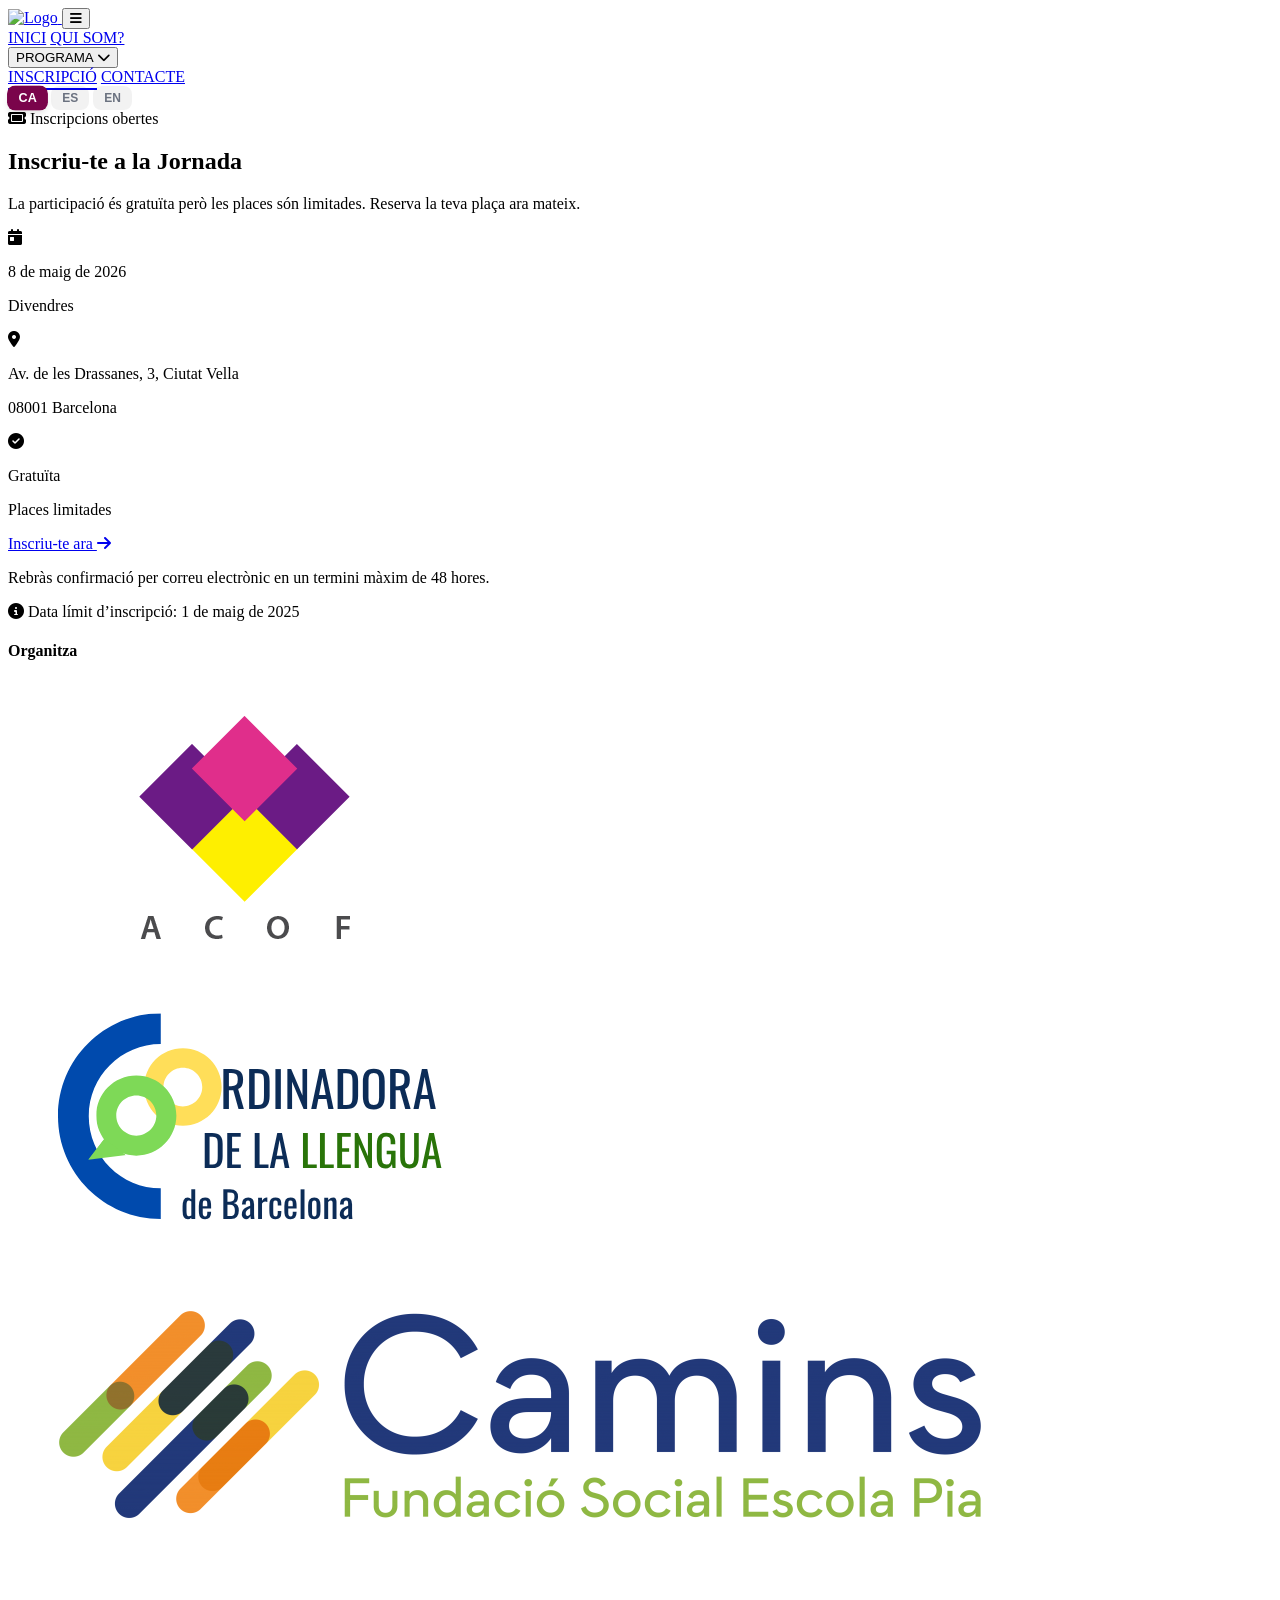
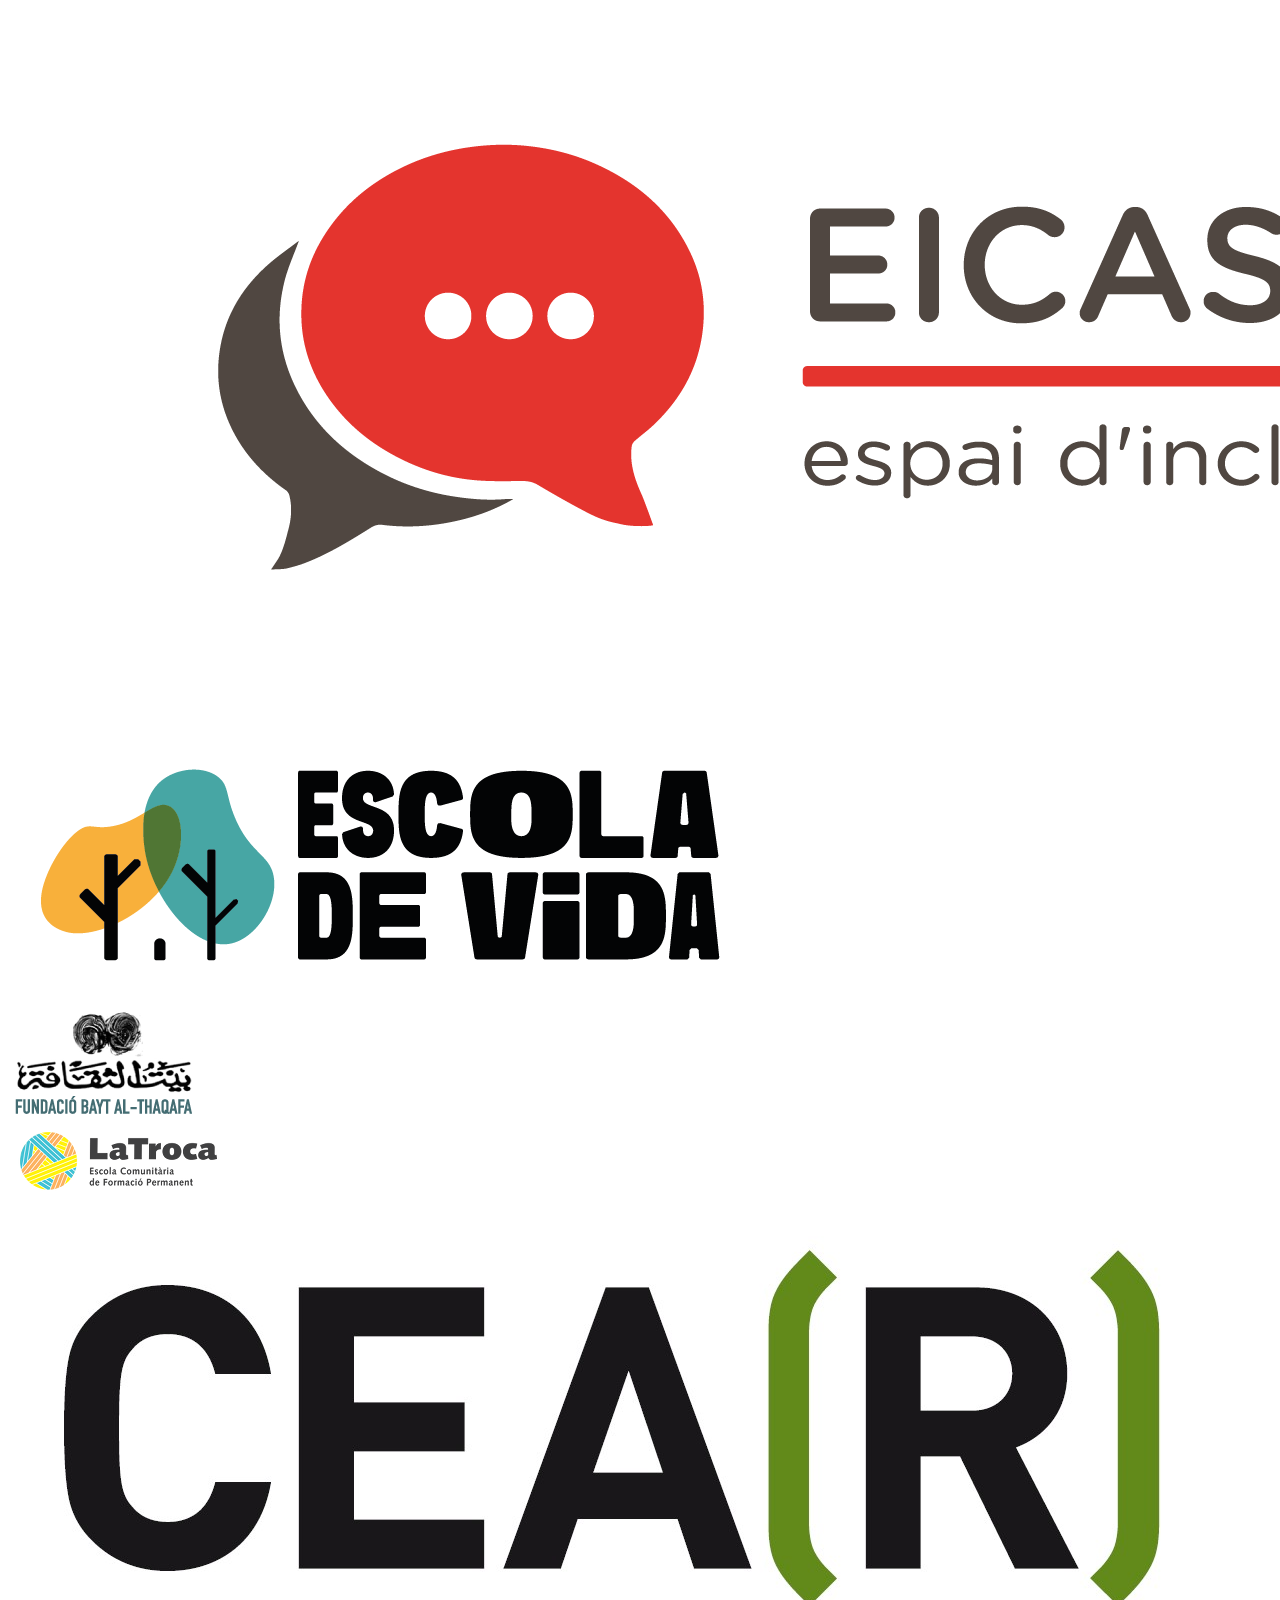
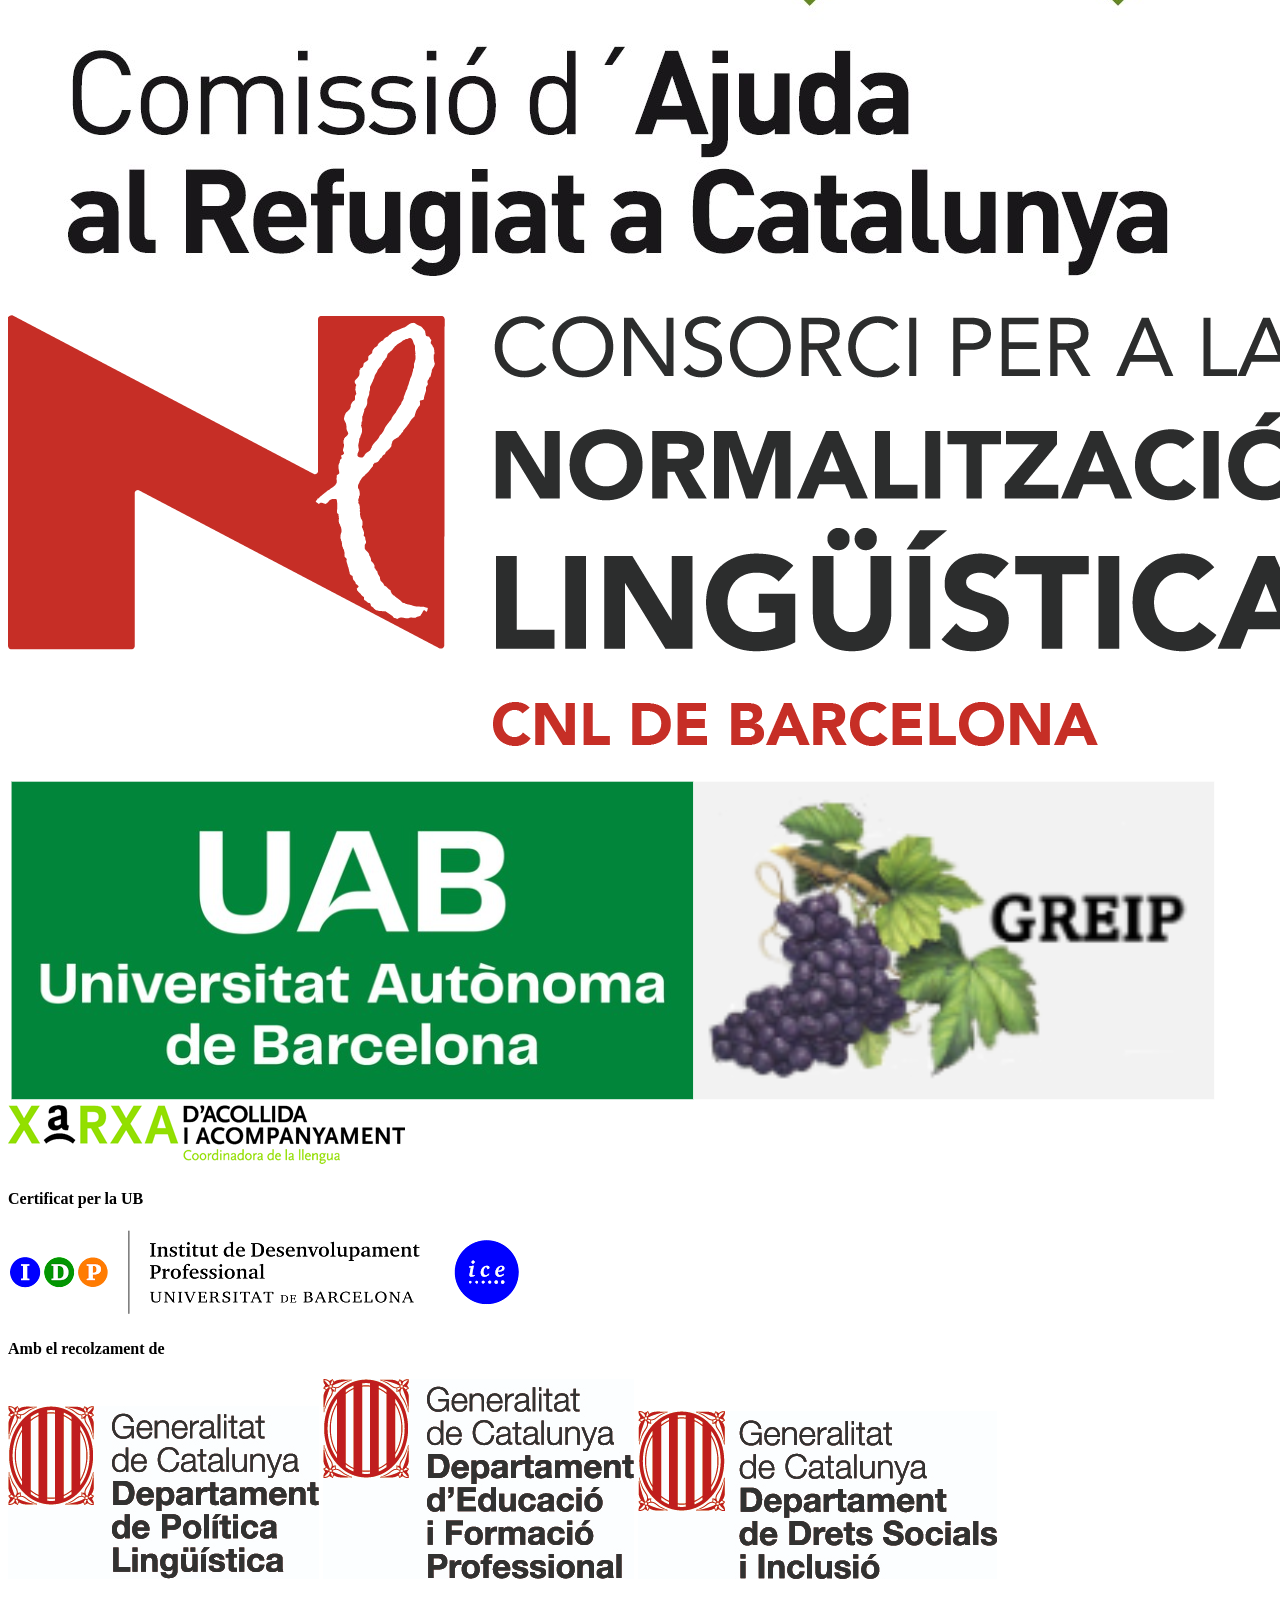
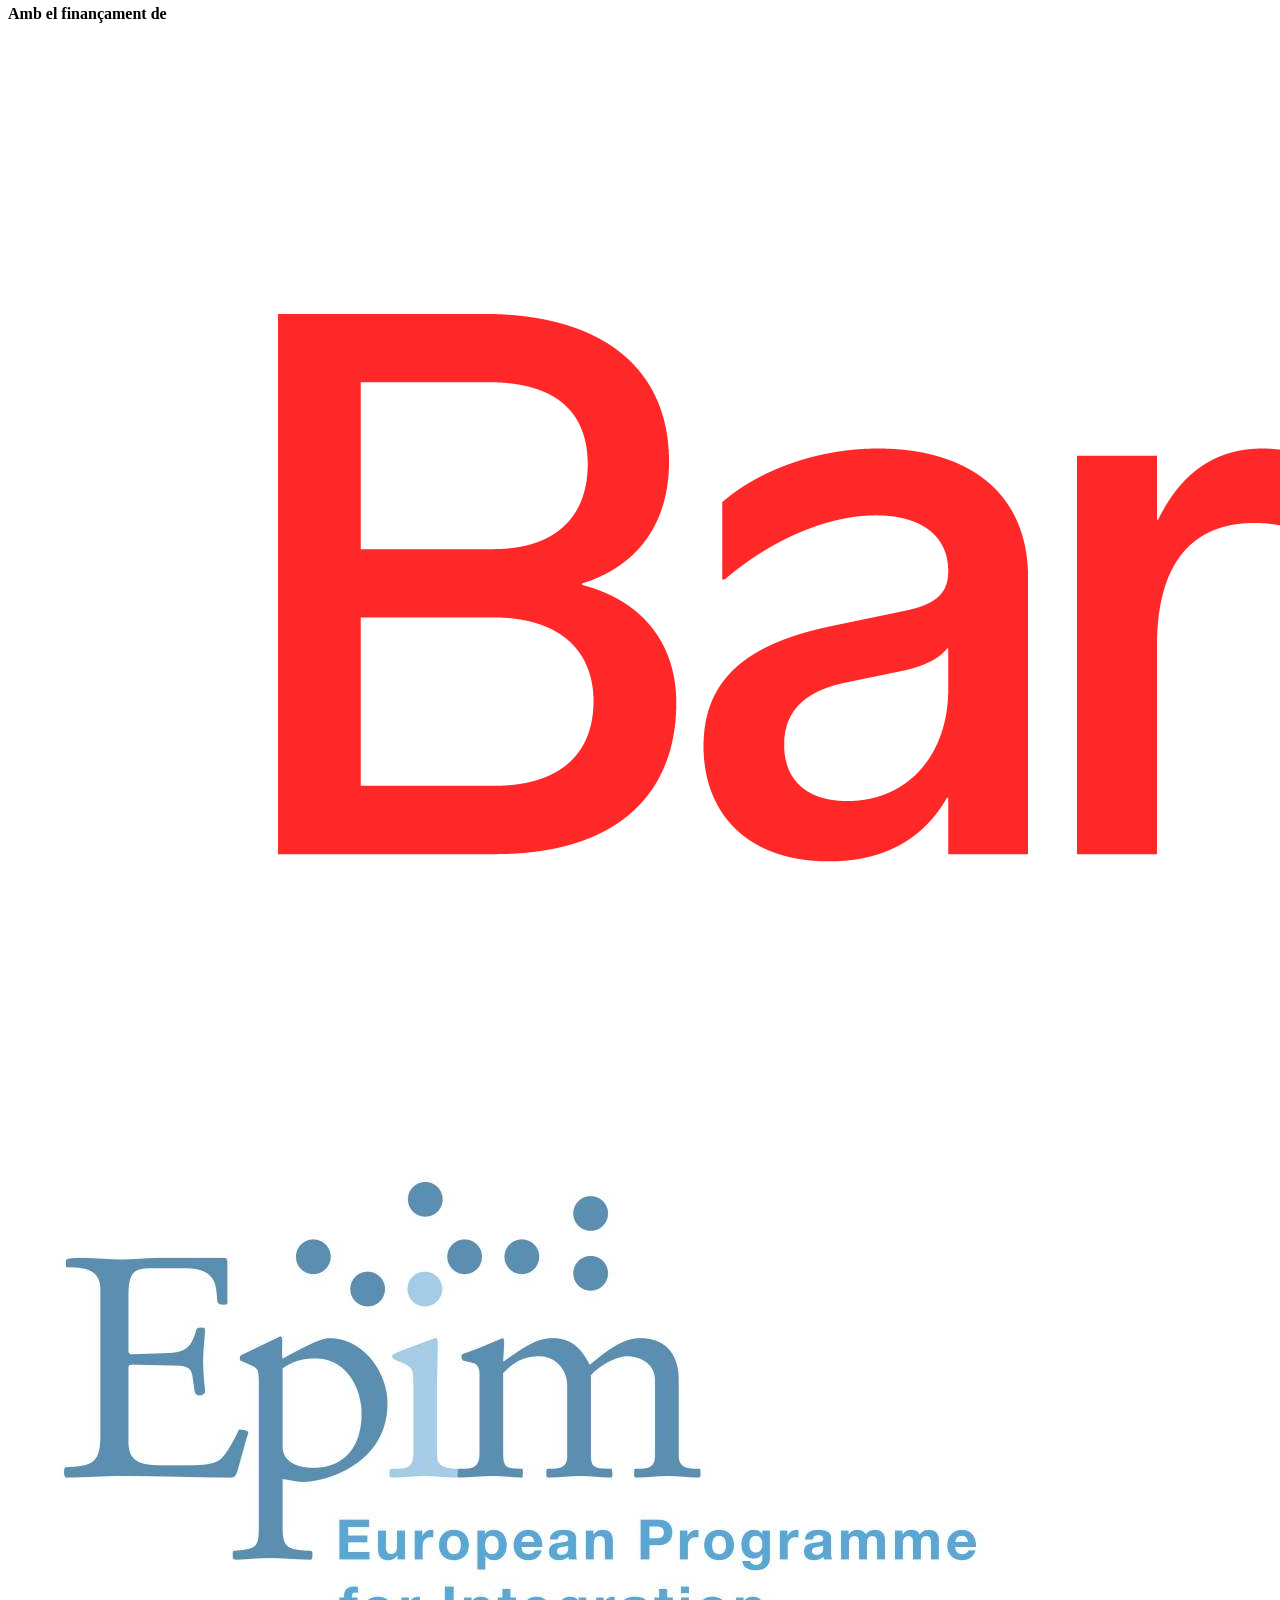
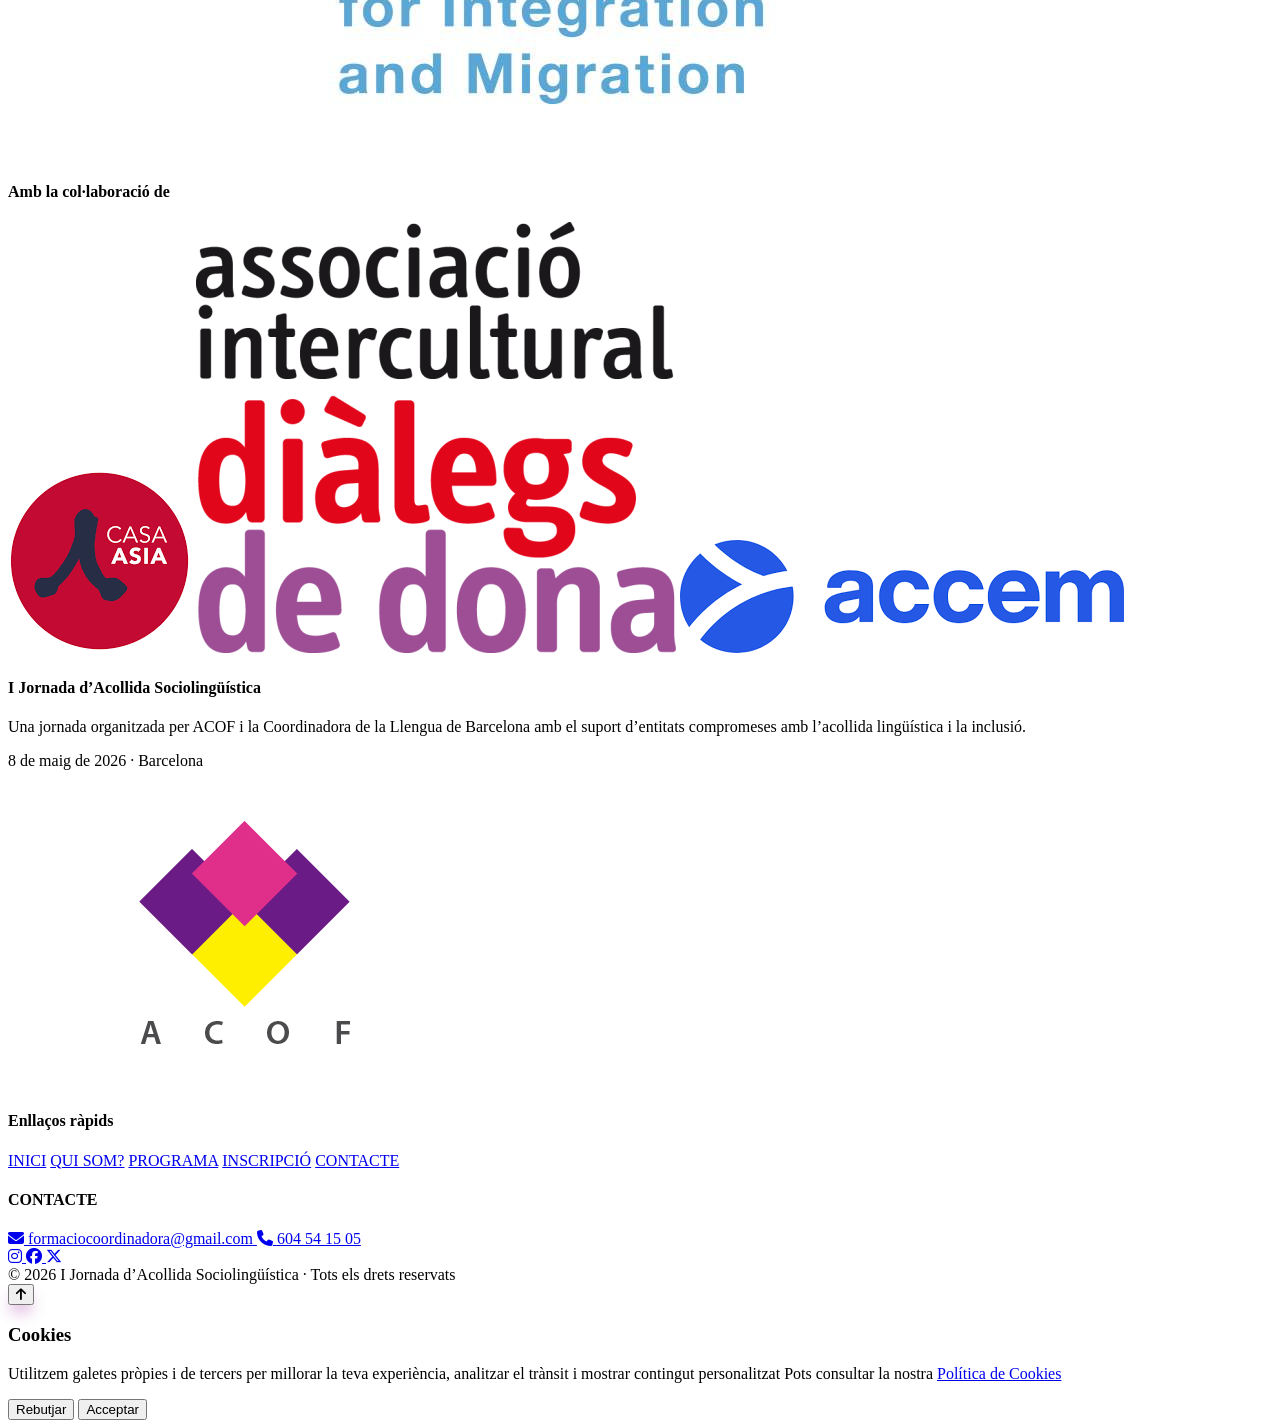
==== inscripcion.html @ dc65380c "Add files via upload" ====
<!DOCTYPE html>
<html lang="ca">

<head>
    <meta charset="UTF-8">
    <meta name="viewport" content="width=device-width, initial-scale=1.0">
    <title data-key="inscripcioTitle">Inscripció - I Jornada d’Acollida Sociolingüística</title>
    <script src="https://cdn.tailwindcss.com"></script>
    <link rel="stylesheet" href="https://cdnjs.cloudflare.com/ajax/libs/font-awesome/6.6.0/css/all.min.css">
    <link rel="stylesheet" href="css/styles.css">
  <link rel="icon" type="image/png" href="img/iconL.png">

</head>

<body class="font-sans">

    <div id="main-nav"></div>

    <section class="bg-gradient-to-r from-[#7a044b] to-[#9c0a5f] text-white py-24 p-7">
        <div class="text-center">
            <div class="inline-flex items-center gap-2.5 bg-white/10 backdrop-blur-md border border-white/20 px-6 py-2.5 rounded-3xl">
                <i class="fa-solid fa-ticket text-purple-200 text-xl"></i>
                <span class="uppercase tracking-[2px] text-sm font-semibold text-white"
                    data-key="inscripcioObertes"></span>
            </div>

            <h2 class="text-4xl md:text-5xl font-bold mt-8 mb-5 leading-tight" data-key="inscripcioHeroTitle">
            </h2>
            <p class="text-xl text-purple-100 max-w-2xl mx-auto" data-key="inscripcioHeroDesc">
            </p>
        </div>
    </section>

    <!-- ====================== SECCIÓN INSCRIPCIÓN ====================== -->
    <div class="py-20 bg-gradient-to-br from-purple-50 via-white to-indigo-50">
        <div class="max-w-4xl mx-auto px-6 text-center">

            <!-- Tarjeta principal -->
            <div class="bg-white rounded-3xl shadow-xl p-10 md:p-14 border border-gray-100 max-w-2xl mx-auto">
                <div class="space-y-10">

                    <!-- Dades bàsiques -->
                    <div class="grid grid-cols-1 md:grid-cols-3 gap-8">
                        <div class="text-center md:text-left">
                            <div class="text-[#7a044b] mb-3">
                                <i class="fa-solid fa-calendar-day text-3xl"></i>
                            </div>
                            <p class="font-semibold text-gray-900" data-key="inscripcioDate">8 de maig de 2026</p>
                            <p class="text-sm text-gray-500" data-key="inscripcioDay">Divendres</p>
                        </div>
                        <div class="text-center md:text-left">
                            <div class="text-[#7a044b] mb-3">
                                <i class="fa-solid fa-location-dot text-3xl"></i>
                            </div>
                            <p class="font-semibold text-gray-900" data-key="inscripcioVenue">Av. de les Drassanes, 3,
                                Ciutat Vella</p>
                            <p class="text-sm text-gray-500" data-key="inscripcioAddress">08001 Barcelona</p>
                        </div>
                        <div class="text-center md:text-left">
                            <div class="text-emerald-600 mb-3">
                                <i class="fa-solid fa-circle-check text-3xl"></i>
                            </div>
                            <p class="font-semibold text-emerald-600" data-key="inscripcioGratuita">Gratuïta</p>
                            <p class="text-sm text-gray-500" data-key="inscripcioLimit">Places limitades</p>
                        </div>
                    </div>

                    <!-- Botón principal -->
                    <div class="pt-6">
                        <a href="https://docs.google.com/forms/d/e/1FAIpQLSeLfJR7t_OKzY3__xq3ahS6AjqP7xPOnlgxLMoymoEn6Y68QA/viewform"
                            target="_blank" rel="noopener noreferrer"
                            class="group block w-full bg-gradient-to-r from-[#7a044b] to-[#9c0a5f]  hover: text-white font-semibold text-xl py-7 rounded-2xl transition-all duration-300 shadow-lg shadow-purple-300 hover:shadow-xl hover:scale-[1.02] flex items-center justify-center gap-4">
                            <span data-key="inscripcioBtn">Inscriu-te ara</span>
                            <i
                                class="fa-solid fa-arrow-right text-2xl group-active:translate-x-2 transition-transform"></i>
                        </a>
                    </div>

                    <p class="text-sm text-gray-500" data-key="inscripcioConfirm">
                        Rebràs confirmació per correu electrònic en un termini màxim de 48 hores.
                    </p>
                </div>
            </div>

            <!-- Nota adicional -->
            <div class="mt-10 text-sm text-gray-500 flex items-center justify-center gap-2">
                <i class="fa-solid fa-info-circle"></i>
                Data límit d’inscripció:
                <span class="font-medium text-gray-700" data-key="inscripcioDeadline">1 de maig de 2025</span>
            </div>
        </div>
    </div>

    <div id="main-footer"></div>

    <script src="js/nav.js"></script>
    <script src="js/footer.js"></script>
    <script src="js/script.js"></script>
    <script src="js/lang.js"></script>
  <script src="js/cookis.js"></script>

</body>

</html>
---- css/styles.css ----
/* ================= NAV - INICIO (Home) ================= */
.home-nav {
  background: transparent;
  transition: all 0.45s cubic-bezier(0.4, 0, 0.2, 1);
  will-change: background-color, box-shadow;
}

.home-nav.scrolled {
  background: white;
  backdrop-filter: blur(12px);
  box-shadow: 0 10px 30px -10px rgba(0, 0, 0, 0.12);
}

.home-nav a,
.home-nav button {
  color: #374151;
  transition: color 0.3s ease;
}

.home-nav a:hover {
  color: #ad73ec;
}

.home-nav.scrolled a:hover {
  color: #7a044b;
}

/* Logo */
.nav-logo {
  height: 76px;
  margin-top: 40px;
  transform: scale(1.8);
  transition: all 0.55s cubic-bezier(0.34, 1.56, 0.64, 1);
}

.home-nav.scrolled .nav-logo {
  margin-top: 0;
  transform: scale(1);
  height: 5rem;
}

/* ================= LANG BUTTONS ================= */
.lang-btn {
  padding: 4px 10px;
  border-radius: 8px;
  font-weight: 600;
  font-size: 0.75rem;
  /* text-xs */
  border: 1px solid transparent;
  background-color: rgba(0, 0, 0, 0.05);
  color: #6b7280;
  /* text-gray-500 */
  transition: all 0.3s cubic-bezier(0.4, 0, 0.2, 1);
  cursor: pointer;
}

.lang-btn:hover {
  background-color: rgba(0, 0, 0, 0.1);
}

/* Estado Activo */
.lang-btn.active {
  background-color: #7a044b;
  /* bg-purple-700 */
  color: white !important;
  box-shadow: 0 4px 6px -1px rgba(0, 0, 0, 0.1);
  transform: scale(1.05);
}

/* Ajuste para cuando el nav es transparente (Home) */
.home-nav:not(.scrolled) .lang-btn:not(.active) {
  color: #374151;
  background-color: rgba(255, 255, 255, 0.2);
}


/* ================= NAV NORMAL ================= */
.normal-nav {
  background: white;
  transition: all 0.45s cubic-bezier(0.4, 0, 0.2, 1);
  will-change: transform, box-shadow;
}

.normal-nav.fixed {
  position: fixed !important;
  top: 0;
  box-shadow: 0 10px 30px -10px rgba(0, 0, 0, 0.12);
  animation: navSlideDown 0.45s cubic-bezier(0.34, 1.56, 0.64, 1) forwards;
}

.normal-nav.relative {
  position: relative;
}

@keyframes navSlideDown {
  from {
    transform: translateY(-100%);
    opacity: 0;
  }

  to {
    transform: translateY(0);
    opacity: 1;
  }
}



/* ================= CARRUSEL ================= */
.carousel-container {
  position: relative;
}

/* Scroll */
.program-carousel {
  scrollbar-width: none;
  scroll-behavior: smooth;
  overflow-x: auto;
  padding: 10px 0;
}

.program-carousel::-webkit-scrollbar {
  display: none;
}

/* ================= BOTONES ================= */
.carousel-btn {
  position: absolute;
  top: 50%;
  transform: translateY(-50%);
  background: rgba(255, 255, 255, 0.95);
  border: 2px solid #7a044b;
  color: #7a044b;
  width: 48px;
  height: 48px;
  border-radius: 9999px;
  display: flex;
  align-items: center;
  justify-content: center;
  cursor: pointer;
  z-index: 20;
  transition: all 0.3s ease;
}

/* Desktop botones más grandes */
@media (min-width: 768px) {
  .carousel-btn {
    width: 56px;
    height: 56px;
  }
}

.carousel-btn:hover {
  background: #7a044b;
  color: white;
  transform: translateY(-50%) scale(1.1);
}

.left-btn {
  left: -20px;
}

.right-btn {
  right: -20px;
}

/* En desktop separarlos más */
@media (min-width: 1024px) {
  .left-btn {
    left: -60px;
  }

  .right-btn {
    right: -60px;
  }
}


.bio-text {
  display: -webkit-box;
  line-clamp: 3;
  /* Número de líneas visibles por defecto */
  -webkit-box-orient: vertical;
  overflow: hidden;
  position: relative;
  transition: max-height 0.45s cubic-bezier(0.4, 0, 0.2, 1);
}

.bio-text.expanded {
  line-clamp: unset !important;
  display: block;
  /* Para que fluya naturalmente al expandirse */
}

/* Fade inferior elegante */
.bio-text::after {
  content: "";
  position: absolute;
  bottom: 0;
  left: 0;
  width: 100%;
  height: 4em;
  background: linear-gradient(to bottom, transparent, white);
  pointer-events: none;
  transition: opacity 0.3s ease;
}


/* Quitar fade al expandir */
.bio-text.expanded::after {
  opacity: 0;
}


.nav-link.active {
  position: relative;
}

.nav-link.active::after {
  content: '';
  position: absolute;
  bottom: -5px;
  left: 0;
  width: 100%;
  height: 2px;
  background: currentColor;
}


/* ================= TARJETAS ================= */
.program-card {
  min-width: 85%;
  /* móvil: ocupa casi toda la pantalla */
  max-width: 85%;
  background: white;
  border: 2px solid #e5e7eb;
  border-radius: 20px;
  padding: 20px;
  cursor: pointer;
  transition: all 0.4s ease;
  scroll-snap-align: center;
}

/* Tablet */
@media (min-width: 640px) {
  .program-card {
    min-width: 60%;
    max-width: 60%;
  }
}

/* Desktop */
@media (min-width: 1024px) {
  .program-card {
    min-width: 320px;
    max-width: 320px;
    padding: 28px 24px;
    border-radius: 24px;
  }
}

.program-card:hover {
  border-color: #7a044b;
  box-shadow: 0 10px 20px rgba(139, 0, 139, 0.15);
  transform: translateY(-4px);
}

.program-card.active {
  border-color: #7a044b;
  background-color: #fdf4ff;
}

/* ================= DETALLE ================= */
#program-detail {
  transition: all 0.4s ease;
}



/* ================= DROPDOWN ================= */
.dropdown-content {
  position: absolute;
  top: 100%;
  right: 0;
  background-color: white;
  min-width: 340px;
  box-shadow: 0 10px 25px -5px rgba(0, 0, 0, 0.15);
  border-radius: 12px;
  overflow: hidden;
  z-index: 100;
  margin-top: 8px;
  opacity: 0;
  visibility: hidden;
  transform: translateY(15px);
  transition: all 0.32s cubic-bezier(0.4, 0, 0.2, 1);
}

.dropdown-content.show {
  opacity: 1;
  visibility: visible;
  transform: translateY(0);
}

.dropdown-item {
  padding: 14px 20px;
  display: flex;
  align-items: center;
  gap: 12px;
  transition: all 0.2s ease;
  border-bottom: 1px solid #f3e8ff;
}

.dropdown-item:hover {
  background-color: #f3e8ff;
  color: #7a044b;
}

.dropdown-item:last-child {
  border-bottom: none;
}

.dropdown-time {
  font-weight: 700;
  color: #7a044b;
  width: 100px;
  flex-shrink: 0;
}

/* ================= VIDEO ================= */
.video-bg {
  position: absolute;
  top: 50%;
  left: 50%;
  width: 177.77vh;
  height: 100vh;
  transform: translate(-50%, -50%);
  pointer-events: none;
}

@media (min-aspect-ratio: 16/9) {
  .video-bg {
    width: 100vw;
    height: 56.25vw;
  }
}

/* ==================== SECCIÓN LLOC ==================== */
#lloc .map-container {
  transition: all 0.4s cubic-bezier(0.4, 0, 0.2, 1);
}

#lloc .map-container:hover {
  transform: translateY(-6px);
  box-shadow: 0 25px 50px -12px rgba(139, 0, 139, 0.18);
}

#lloc iframe {
  border-radius: 20px;
  width: 100%;
  height: 580px;
}

/* Responsivo mapa */
@media (max-width: 1024px) {
  #lloc iframe {
    height: 340px;
  }
}

@media (max-width: 640px) {
  #lloc iframe {
    height: 300px;
  }
}

/* Transición suave del icono hamburguesa a X */
#menu-toggle i {
  transition: transform 0.3s ease;
}

#menu-toggle .fa-times {
  transform: rotate(90deg);
}

#back-to-top {
  box-shadow: 0 10px 15px -3px rgba(139, 0, 139, 0.3);
}

#back-to-top:hover {
  transform: translateY(-3px);
  box-shadow: 0 15px 20px -5px rgba(139, 0, 139, 0.4);
}

/* En móvil un poco más pequeño */
@media (max-width: 640px) {
  #back-to-top {
    width: 52px;
    height: 52px;
    bottom: 20px;
    right: 20px;
  }
}

/* ================= MOBILE NAV ================= */

@media (max-width: 768px) {

  /* Ocultar menú por defecto */
  .menu {
    position: absolute;
    top: 100%;
    left: 0;
    width: 100%;
    background: white;
    flex-direction: column;
    align-items: flex-start;
    padding: 20px;
    gap: 16px;
    box-shadow: 0 10px 25px -10px rgba(0, 0, 0, 0.15);

    opacity: 0;
    visibility: hidden;
    transform: translateY(-10px);
    transition: all 0.3s ease;
  }

  /* Mostrar cuando está activo */
  .menu.open {
    opacity: 1;
    visibility: visible;
    transform: translateY(0);
  }

  /* Links más grandes en móvil */
  .menu a,
  .menu button {
    font-size: 1.1rem;
    width: 100%;
  }

  /* Logo */
.nav-logo {
  height: 80px;
  margin-top: 0px;
  transform: scale(1);
}

  .dropdown-content {
    position: static;
    transform: none;
    opacity: 1;
    visibility: visible;
    box-shadow: none;
    margin-top: 8px;
    padding-left: 10px;
    max-height: 0;
    overflow: hidden;
    transition: max-height 0.3s ease;
  }

  .dropdown-content.show {
    max-height: 500px;
    /* suficiente para contenido */
  }

  .dropdown-item {
    padding: 10px 12px;
  }

  /* Quitar animación rara */
  .dropdown-content.hidden {
    display: block;
  }

}

.cookie-banner {
  position: fixed;
  bottom: 20px;
  left: 50%;
  transform: translateX(-50%);
  background: #fff;
  border-radius: 12px;
  box-shadow: 0 10px 30px rgba(0,0,0,0.15);
  padding: 20px 25px;
  max-width: 480px;
  width: 90%;
  z-index: 10000;
  display: none;
  border: 1px solid #ddd;
  font-size: 0.95rem;
  line-height: 1.5;
}

.cookie-content h3 {
  margin: 0 0 12px 0;
  font-size: 1.2rem;
}

.cookie-buttons {
  margin-top: 18px;
  display: flex;
  gap: 10px;
  flex-wrap: wrap;
}

.btn-cookie {
  padding: 10px 18px;
  border-radius: 8px;
  font-weight: 500;
  cursor: pointer;
  transition: all 0.3s;
}

.btn-primary {
  background: #2563eb;
  color: white;
  border: none;
}

.btn-secondary {
  background: #6b7280;
  color: white;
  border: none;
}

.btn-outline {
  background: transparent;
  color: #374151;
  border: 2px solid #374151;
}

@keyframes fade-in {
  from {
    opacity: 0;
    transform: translateY(20px) translateX(-50%);
  }
  to {
    opacity: 1;
    transform: translateY(0) translateX(-50%);
  }
}

.animate-fade-in {
  animation: fade-in 0.4s ease forwards;
}

@media (max-width: 640px) {
  .cookie-banner { bottom: 10px; padding: 18px; }
}
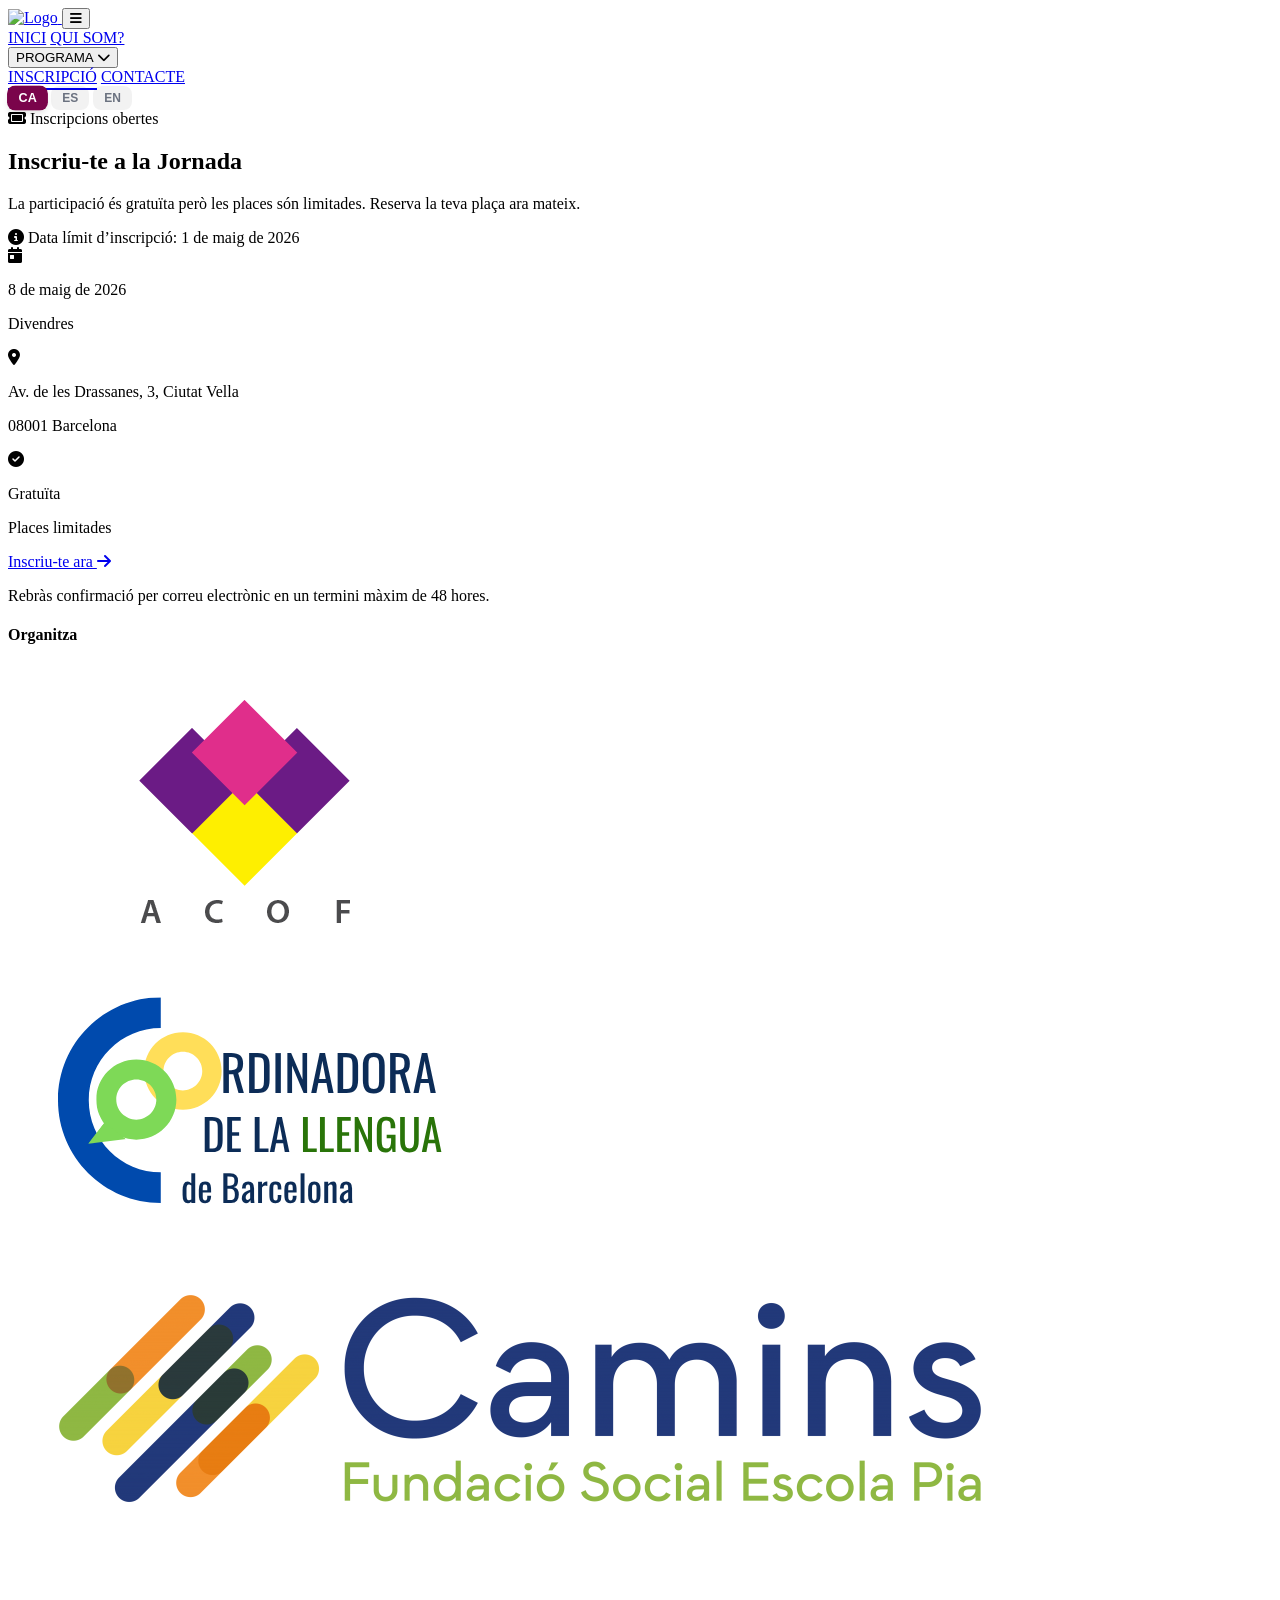
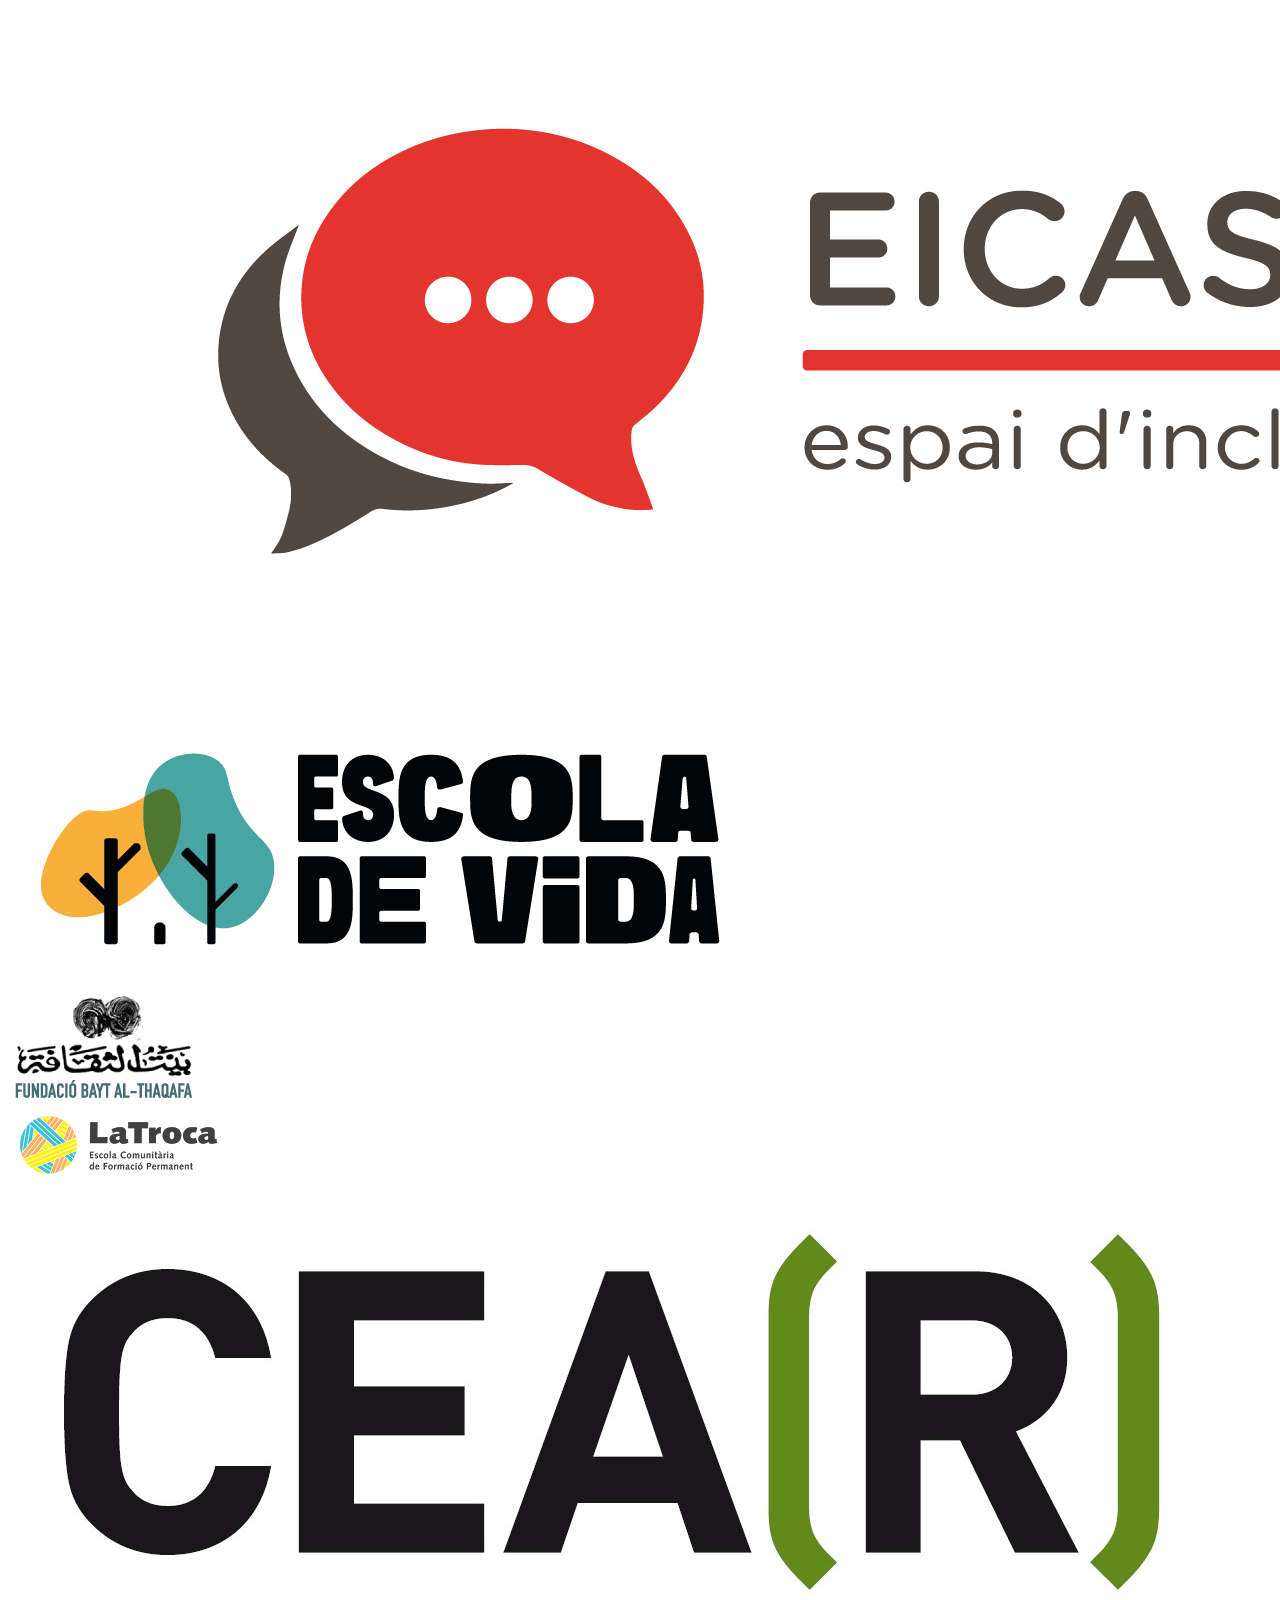
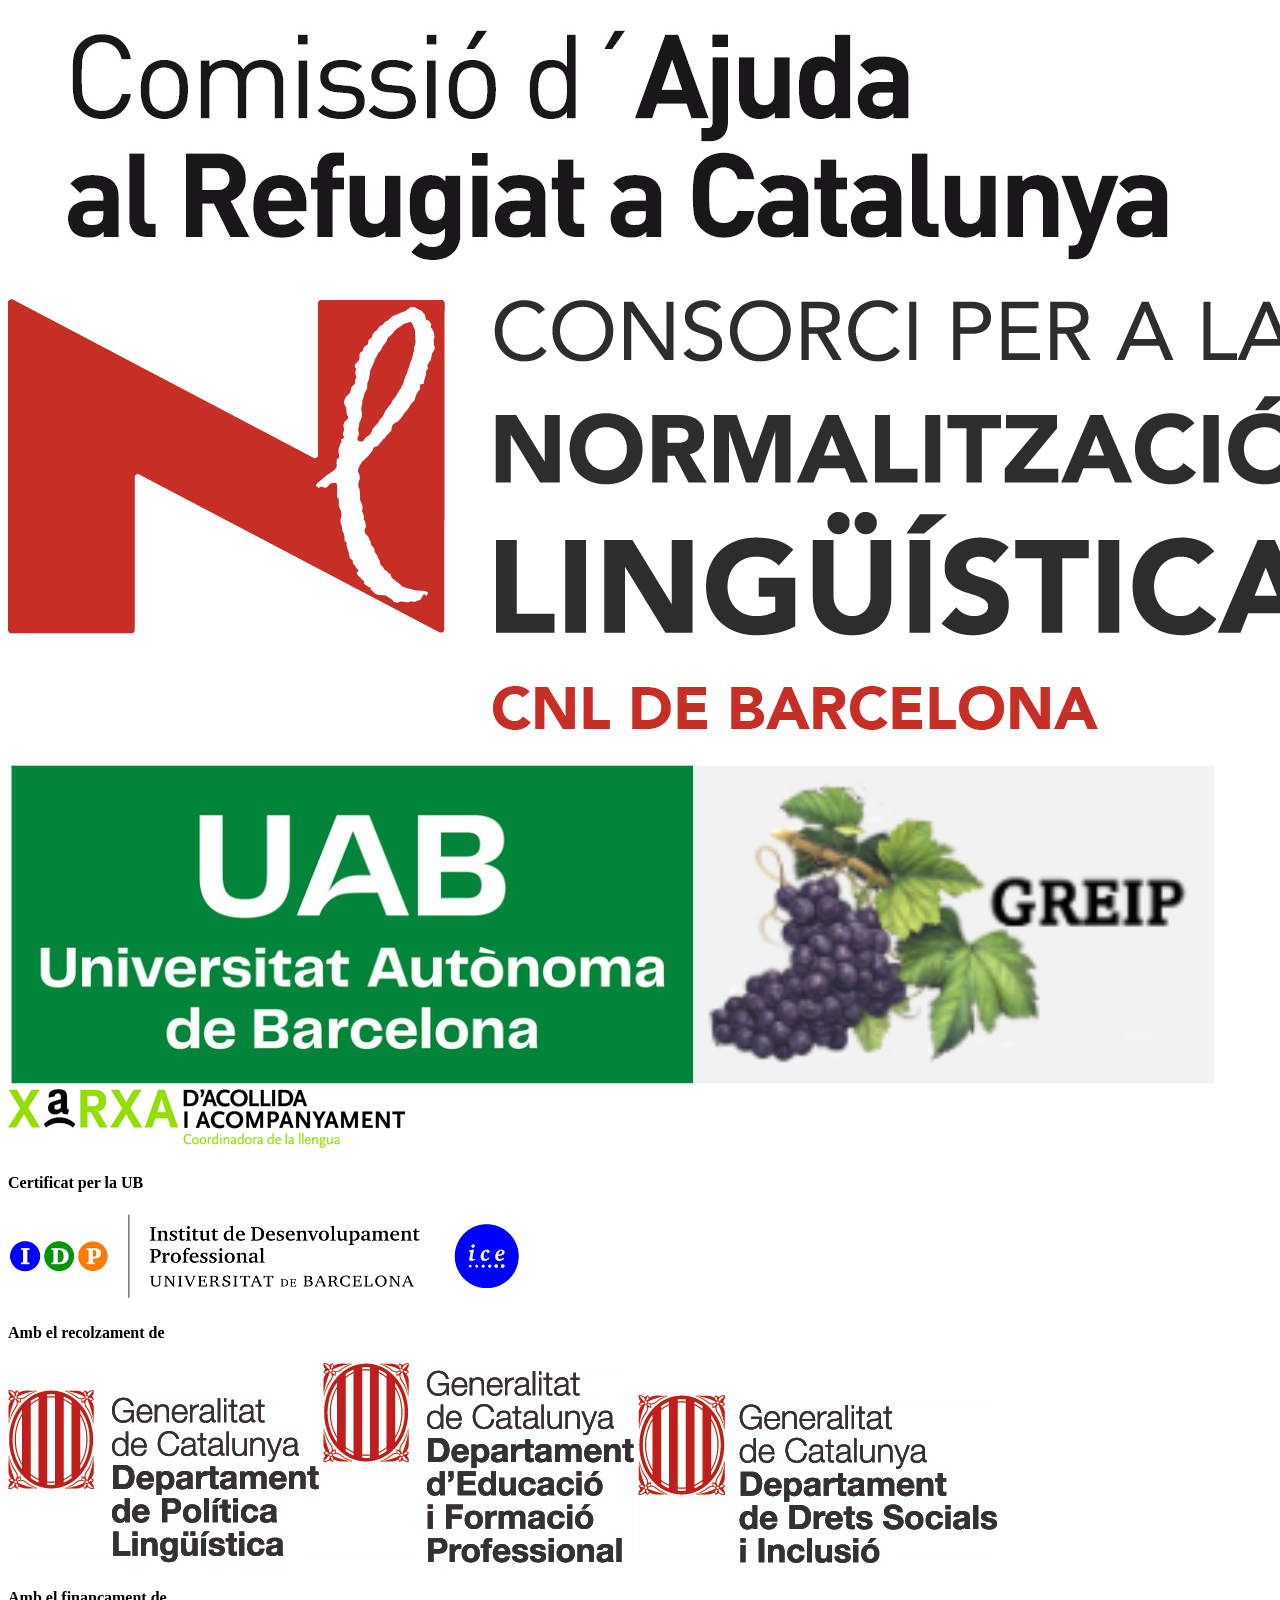
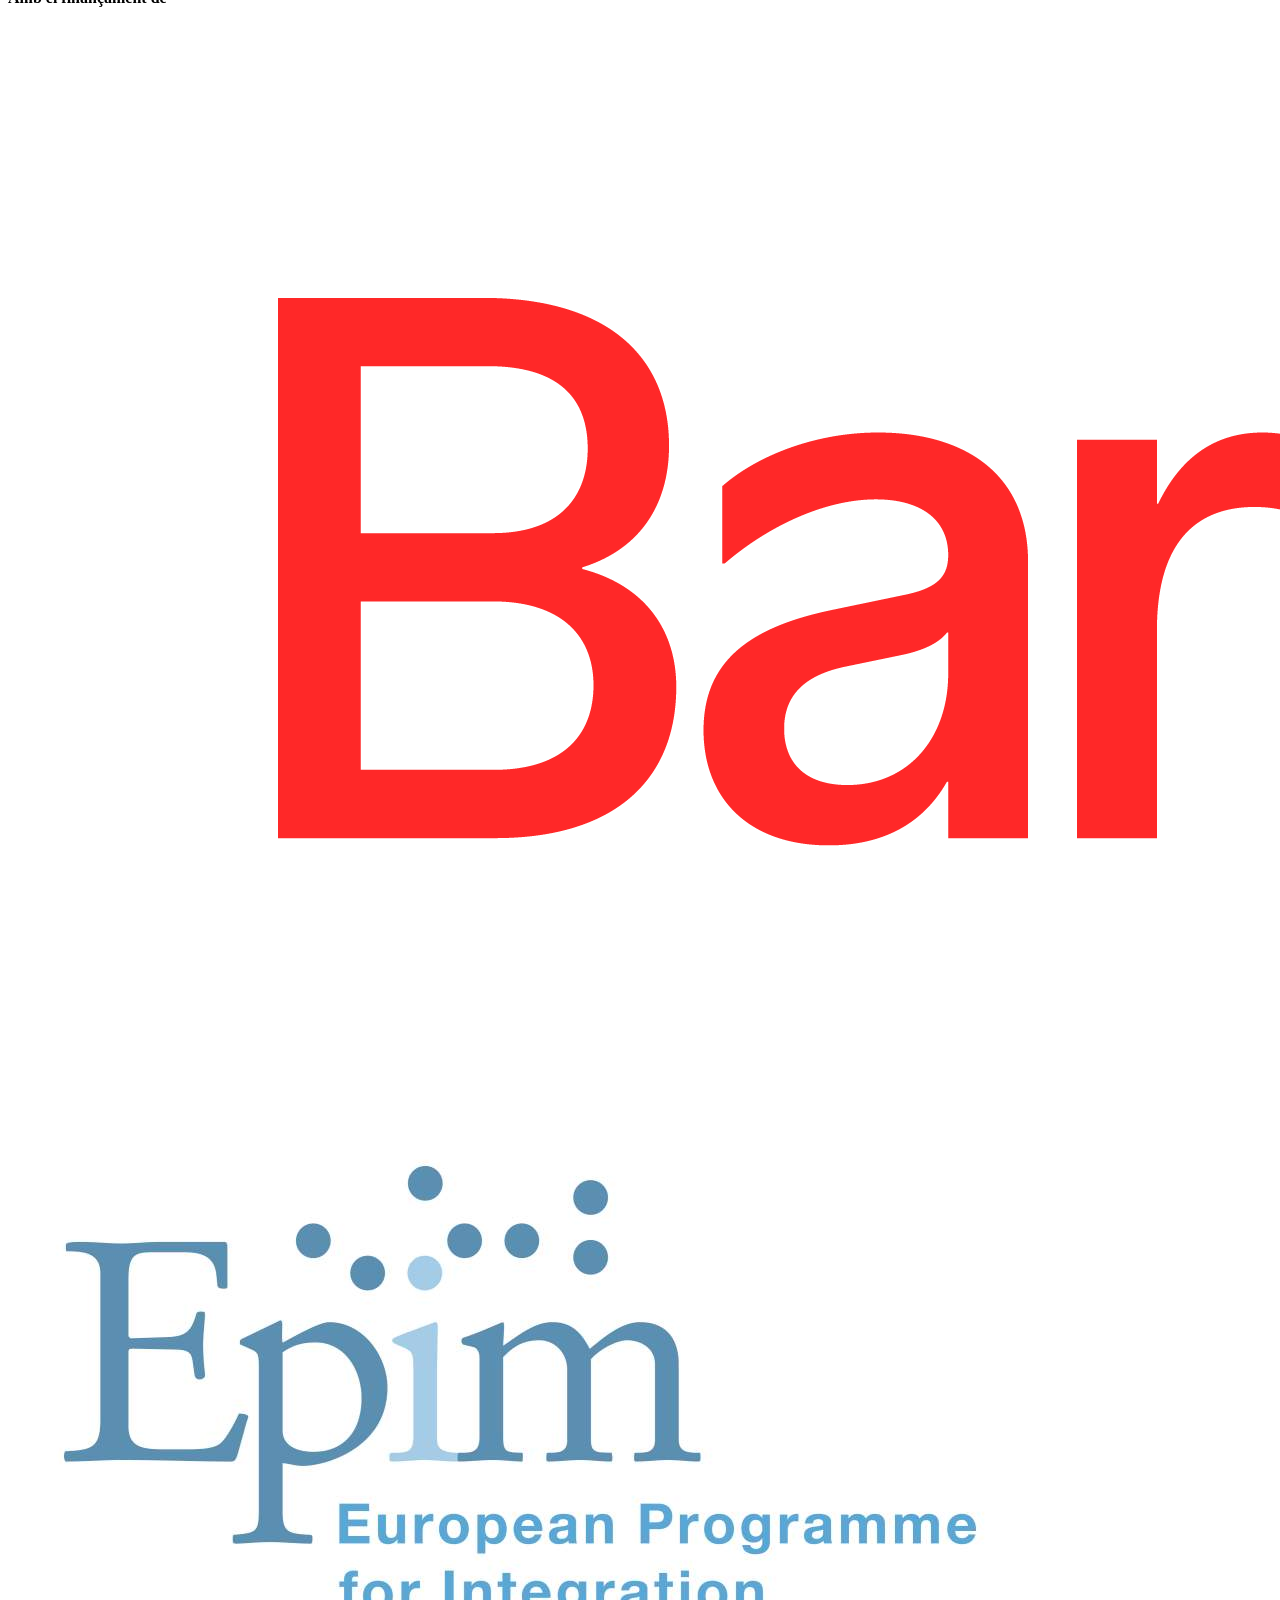
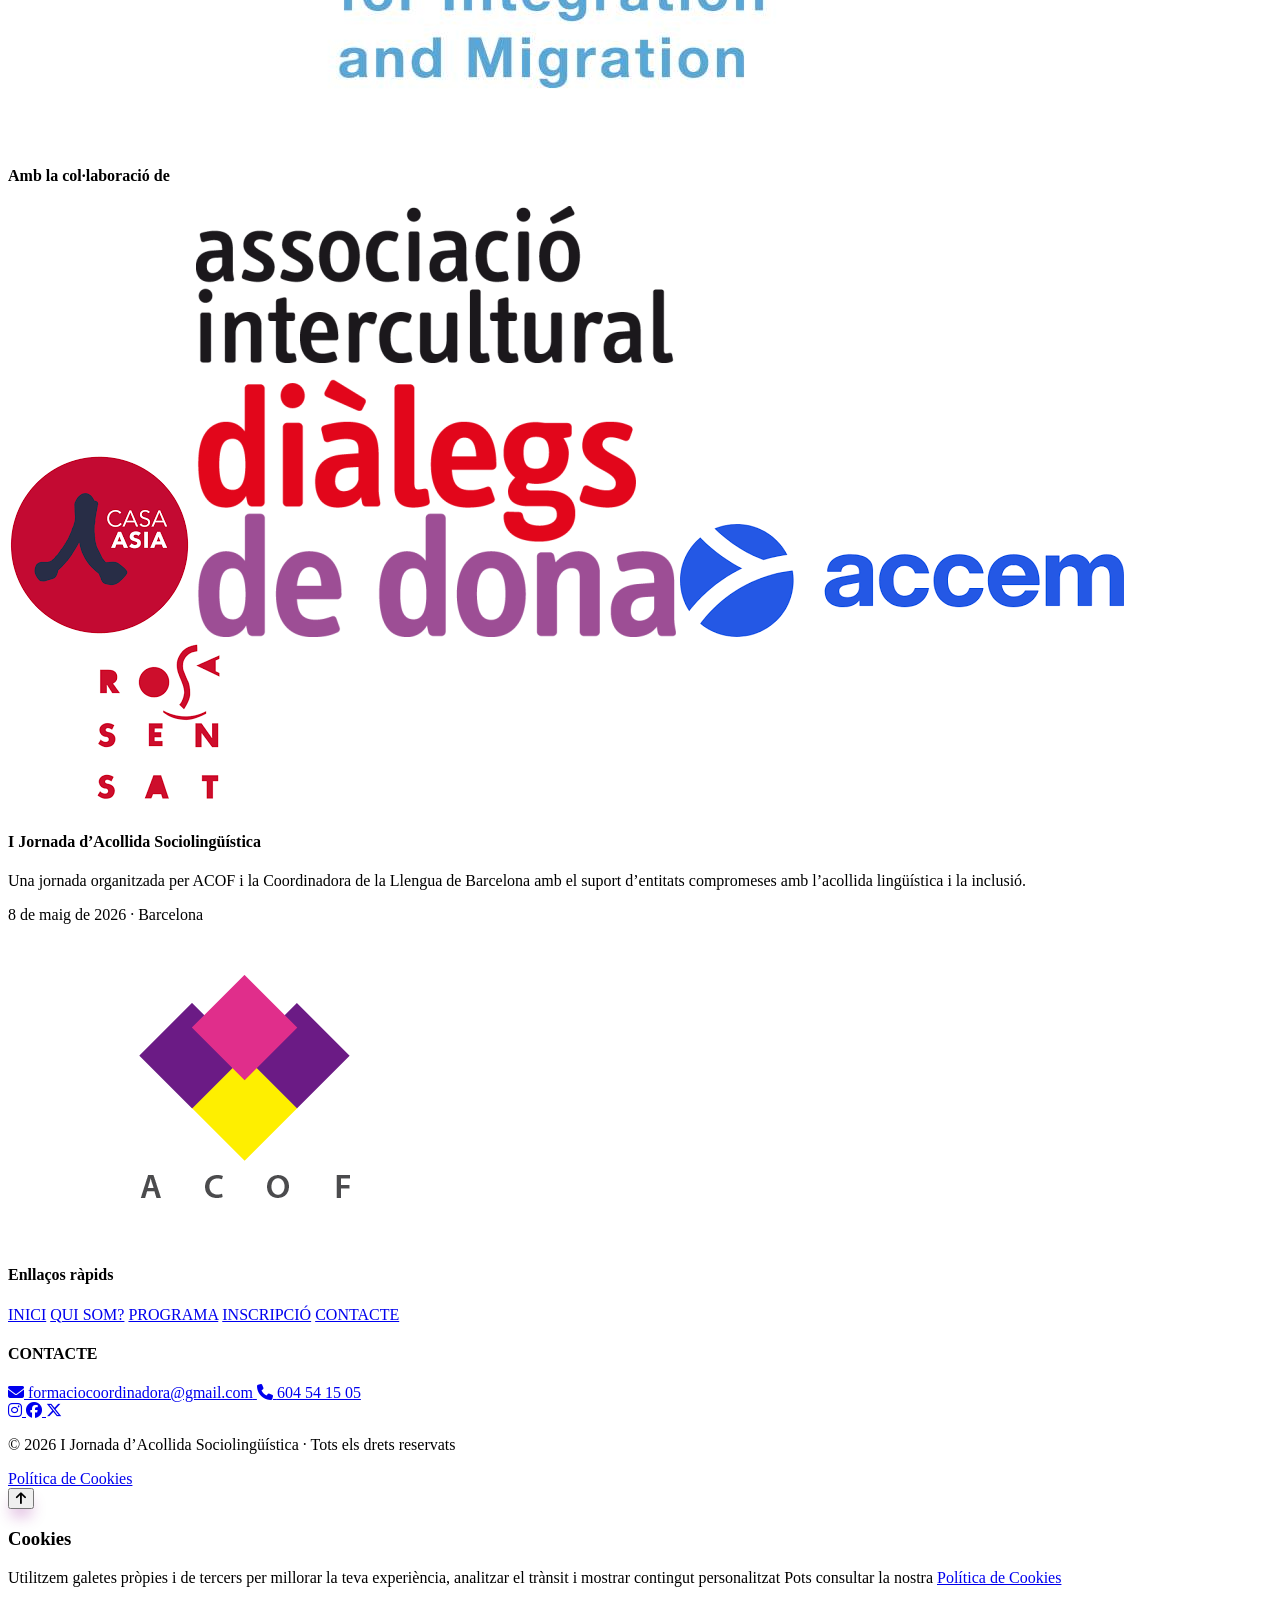
==== commit f3a184d6: "Update inscripcion.html" ====
--- a/inscripcion.html
+++ b/inscripcion.html
@@ -28,6 +28,11 @@
             </h2>
             <p class="text-xl text-purple-100 max-w-2xl mx-auto" data-key="inscripcioHeroDesc">
             </p>
+             <div class="mt-10 text-sm text-purple-100 flex items-center justify-center gap-2">
+                <i class="fa-solid fa-info-circle"></i>
+                
+                <span class="font-medium text-purple-100 " data-key="inscripcioDeadline"> </span>
+            </div>
         </div>
     </section>
 
@@ -81,13 +86,6 @@
                     </p>
                 </div>
             </div>
-
-            <!-- Nota adicional -->
-            <div class="mt-10 text-sm text-gray-500 flex items-center justify-center gap-2">
-                <i class="fa-solid fa-info-circle"></i>
-                Data límit d’inscripció:
-                <span class="font-medium text-gray-700" data-key="inscripcioDeadline">1 de maig de 2025</span>
-            </div>
         </div>
     </div>
 
@@ -101,4 +99,4 @@
 
 </body>
 
-</html>+</html>
--- a/css/styles.css
+++ b/css/styles.css
@@ -547,4 +547,10 @@
 
 @media (max-width: 640px) {
   .cookie-banner { bottom: 10px; padding: 18px; }
-}+}
+
+@media (max-width: 480px) {
+  .resMo{
+    display: block !important;
+  }
+}
